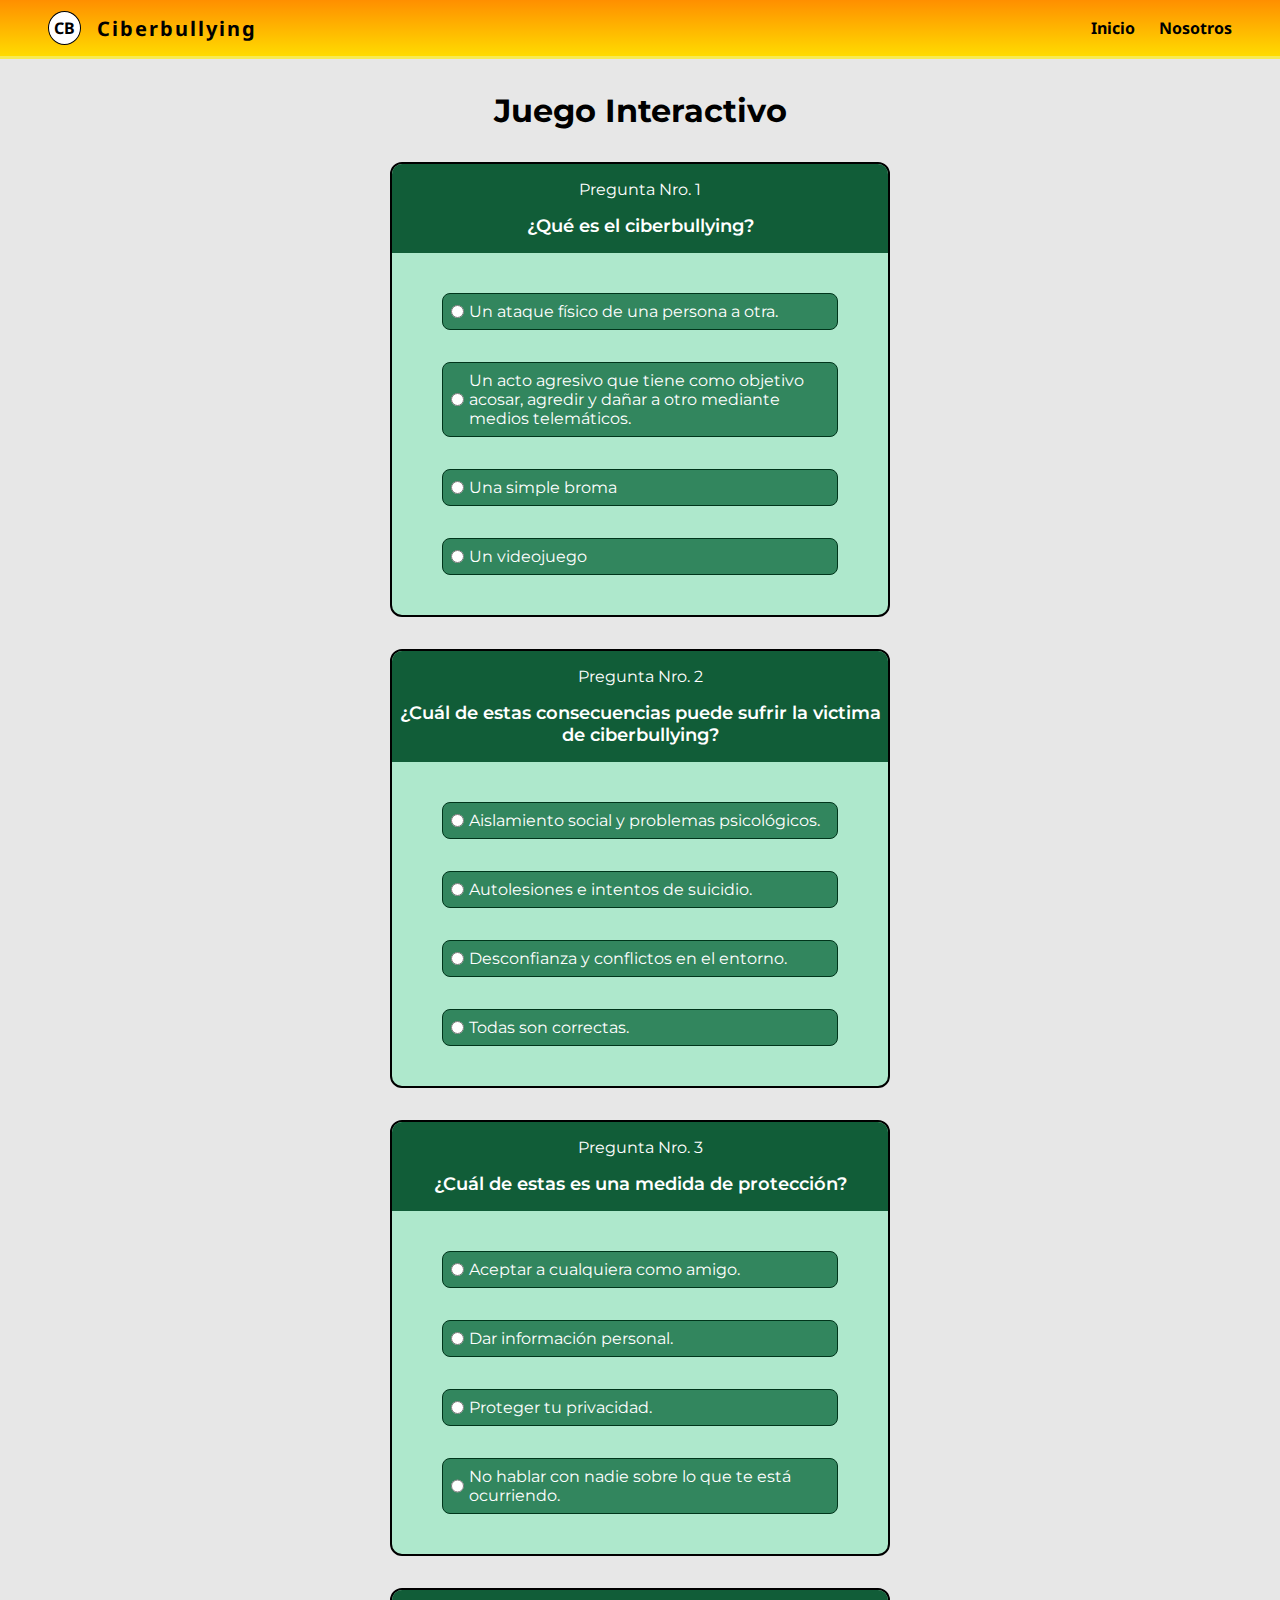
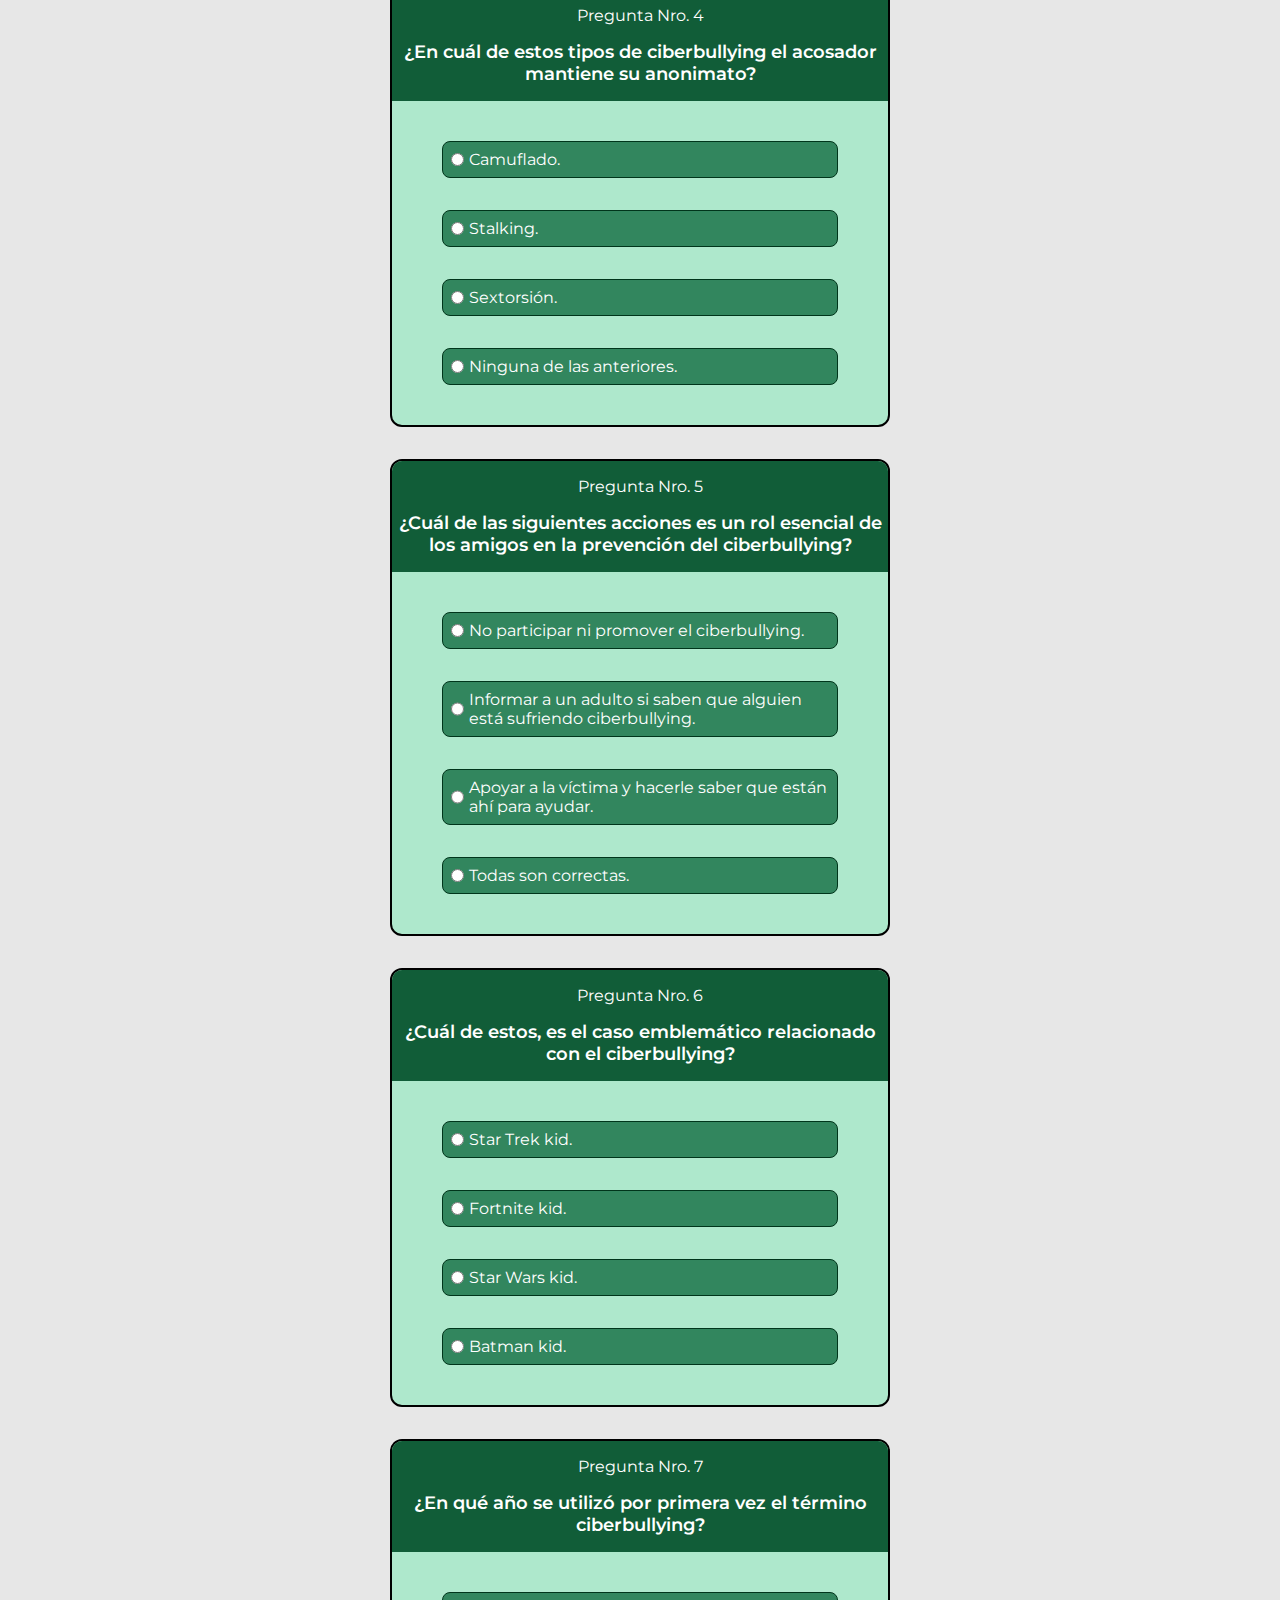
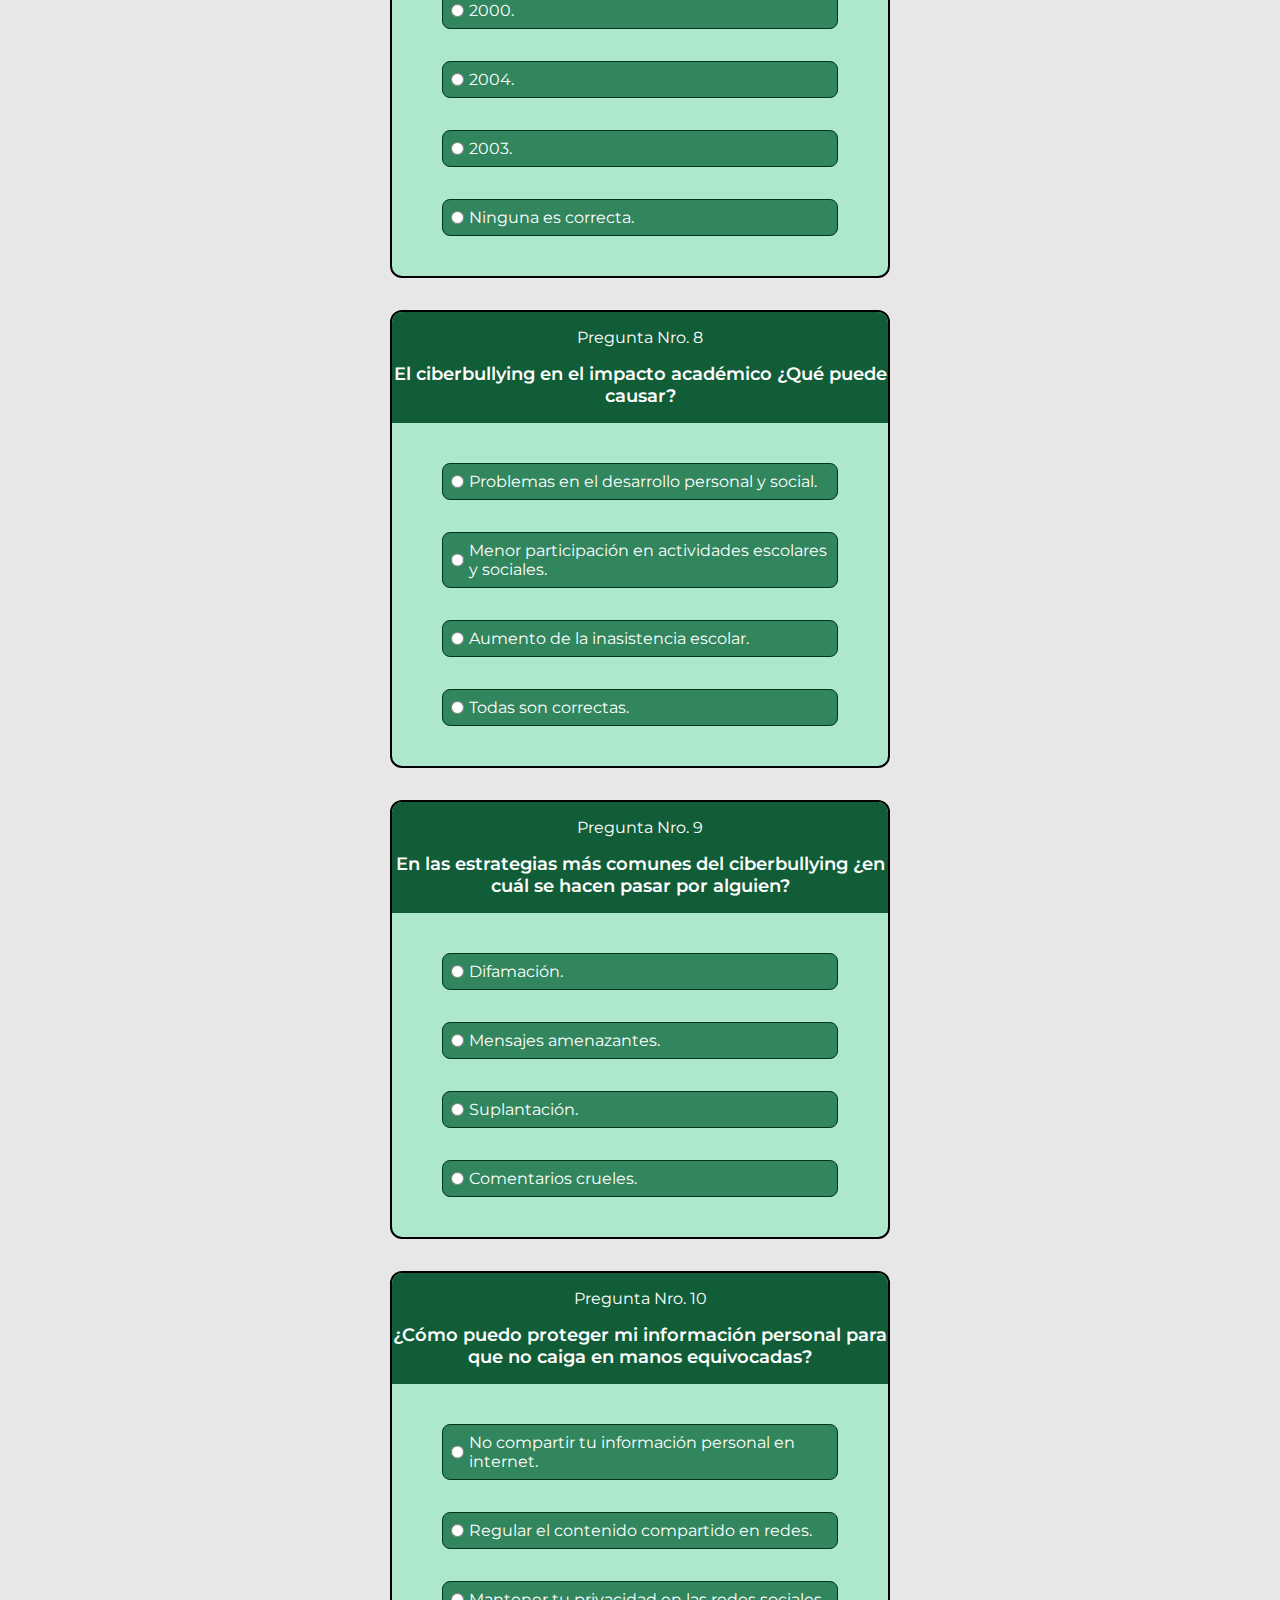
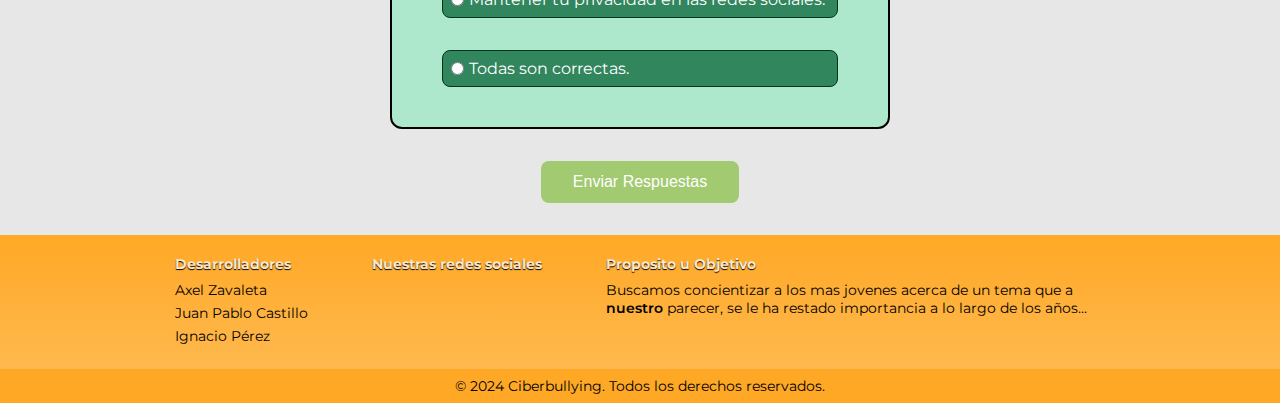
==== JuegoInteractivo/index.html @ 2579c368 "Juego iniciado" ====
<!DOCTYPE html>
<html lang="en">
<head>
  <meta charset="UTF-8">
  <meta name="viewport" content="width=device-width, initial-scale=1.0">
  <title>CB-Juego Interactivo</title>
  <link rel="stylesheet" href="https://cdnjs.cloudflare.com/ajax/libs/font-awesome/6.6.0/css/all.min.css" integrity="sha512-Kc323vGBEqzTmouAECnVceyQqyqdsSiqLQISBL29aUW4U/M7pSPA/gEUZQqv1cwx4OnYxTxve5UMg5GT6L4JJg==" crossorigin="anonymous" referrerpolicy="no-referrer" />
  <link rel="stylesheet" href="styles.css">
</head>
<body>
  <header>
    <nav class="nav-bar">
      <div class="logo">
        <a class="logo-icon" href="#">CB</a>
        <a class="logo-text" href="#">Ciberbullying</a>
      </div>
      <ul class="option-list">
        <li><a href="#">Inicio</a></li>
        <li><a href="#nosotros-inf">Nosotros</a></li>
      </ul>
    </nav>
  </header>

  <main>
    <h1>Juego Interactivo</h1>
    
    <div class="juego" id="juego-container">

    </div>
  
    <button id="enviar-btn">Enviar Respuestas</button>
    <div id="puntaje-container"></div>
  </main>
  
  <footer id="nosotros-inf">
    <div class="content-footer">
      <div class="apartados">
        <ul class="list-desarrollador apartUniv">
          <h4>Desarrolladores</h4>
          <li>Axel Zavaleta</li>
          <li>Juan Pablo Castillo</li>
          <li>Ignacio Pérez</li>
        </ul>
        <ul class="list-contactos apartUniv">
          <h4>Nuestras redes sociales</h4>
          <li class="list-redesSociales">
            <i class="fa-brands fa-x-twitter"></i>
            <i class="fa-brands fa-instagram"></i>
            <i class="fa-brands fa-facebook"></i>
          </li>
          <li class="list-redesSociales">
            <i class="fa-brands fa-x-twitter"></i>
            <i class="fa-brands fa-instagram"></i>
            <i class="fa-brands fa-facebook"></i>
          </li>
          <li class="list-redesSociales">
            <i class="fa-brands fa-x-twitter"></i>
            <i class="fa-brands fa-instagram"></i>
            <i class="fa-brands fa-facebook"></i>
          </li>
        </ul>
        <div class="informacion apartUniv">
          <h4>Proposito u Objetivo</h4>
          <p>
            Buscamos concientizar a los mas jovenes acerca de un tema que a <b>nuestro</b> parecer, se le ha restado importancia a lo largo de los años...
          </p>
        </div>
      </div>
    </div>
    <div class="copyright">
      <p>© 2024 Ciberbullying. Todos los derechos reservados.</p>
    </div>
  </footer>

  <script src="app.js" type="module"></script>
</body>
</html>
---- JuegoInteractivo/styles.css ----
@import url('https://fonts.googleapis.com/css2?family=Montserrat:ital,wght@0,100..900;1,100..900&family=Noto+Sans:ital,wght@0,100..900;1,100..900&family=Outfit:wght@100..900&family=Poppins:ital,wght@0,100;0,200;0,300;0,400;0,500;0,600;0,700;0,800;0,900;1,100;1,200;1,300;1,400;1,500;1,600;1,700;1,800;1,900&family=Ubuntu:ital,wght@0,300;0,400;0,500;0,700;1,300;1,400;1,500;1,700&display=swap');


* {
  margin: 0;
  padding: 0;
  box-sizing: border-box;
}

:root {
  /* --clr-header-top: #f79009;
  --clr-header-bottom: #dacd19; */
  --clr-header-top: #FF8F00;
  --clr-header-bottom: #FFDB00;
  --clr-title: #2e7d46;
  --clr-subTitle: #41b664;
  --BG-2ndSection: #e7e7e7;
  --clr-beige: #F6E96B;

  /*Verdes*/
  --clr-green: #BEDC74; 
  --clr-greenV2: #A2CA71; 
}


body {
  font-family: 'Montserrat', sans-serif;
  background-color: var(--BG-2ndSection);
}

header:not(header[class="headerQuestion"]) {
  width: 100%;
  padding-bottom: 3px;
  background-color: rgba(255, 238, 0, 0.637);
  font-weight: 700;
  font-family: 'Noto Sans', sans-serif;
}
header .logo {
  display: flex;
  align-items: center;
  gap: 1rem;
}
header .logo-icon {
  text-decoration: none;
  color: initial;
  background: #fff; 
  padding: 5px;
  border: solid 1px;
  border-radius: 50%;
  cursor: pointer;
}
header .logo-text {
  text-decoration: none;
  color: initial;
  font-size: 1.25rem;
  letter-spacing: 2px;
  cursor: pointer;
}

.nav-bar {
  /* background: #5dc246; */
  background: linear-gradient(var(--clr-header-top), var(--clr-header-bottom));
  padding: 0.7rem 3rem;
  display: flex;
  justify-content: space-between;
  align-items: center;
}
.nav-bar .option-list {
  list-style: none;
  display: flex;
  gap: 1.5rem;
}
.option-list li a {
  text-decoration: none;
  color: #000;
}
.option-list li a:hover {
  color: #fff;
  text-shadow: 0px 0px 10px rgba(0, 0 , 0, 0.6);
  transition: all 0.25s;
}

/* Footer */
footer:not(footer[class="footerQuestion"]) {
  font-size: 14px;
  /* background: #ffbd59; */
  background: linear-gradient(#ffa825, #ffbd59);
  text-align: center;
}

footer .apartados {
  display: flex;
  gap: 4rem;
  justify-content: center;
  padding: 1.2rem 0;
}
.apartados .informacion {
  text-align: left;
  max-width: 500px;
}
.apartados .apartUniv h4{
  color: #ffe6c9;
  text-shadow: 0 1px 1px #000;
  margin-bottom: 8px;
}
.apartUniv li {
  margin: 5px 0;
}

.list-desarrollador, .list-redesSociales{
  text-align: left;
  list-style: none;
}

.copyright {
  padding: 0.5rem 0;
  background-color: #ffa825;
}
b {
  font-weight: 600;
}

main {
  max-width: 1280px;
  text-align: center;
  margin: 2rem auto;
}

/* Juego */

.juego {
  margin: 2rem 0;
  display: grid;
  gap: 2rem;
}

.question {
  background-color: #aee8cc;
  max-width: 500px;
  width: 100%;
  margin: auto;
  border: solid 2px;
  border-radius: 12px;
  overflow: hidden;
}

.headerQuestion, .footerQuestion {
  background-color: #115d38;
  padding: 1rem 0;
  display: grid;
  gap: 1rem;
}
.headerQuestion h2 {
  color: #fff;
  font-size: 1rem;
  font-weight: 400;
}
.headerQuestion p {
  font-size: 18px;
  color: #ffffff;
  font-weight: 600;
}

.opciones {
  display: flex;
  flex-direction: column;
  justify-content: center;
  align-items: center;
  gap: 2rem;
  padding: 2.5rem 0;
}

.opciones label {
  color: #fff;
  display: flex;
  gap: 5px;
  text-align: left;
  background-color: #32865e;
  padding: 0.5rem;
  width: 80%;
  border: solid 1px #00351b;
  border-radius: 8px;
}

.footerQuestion {
  background-color: #115d38;
  padding: 1rem 0;
}

#enviar-btn {
  display: block;
  margin: 2rem auto;
  padding: 0.75rem 2rem;
  background-color: var(--clr-greenV2);
  color: #fff;
  border: none;
  border-radius: 8px;
  cursor: pointer;
  font-size: 1rem;
}

#enviar-btn:hover {
  background-color: var(--clr-green);
}

#score-container {
  text-align: center;
  margin-top: 2rem;
  font-size: 1.5rem;
  font-weight: bold;
  color: var(--clr-title);
}
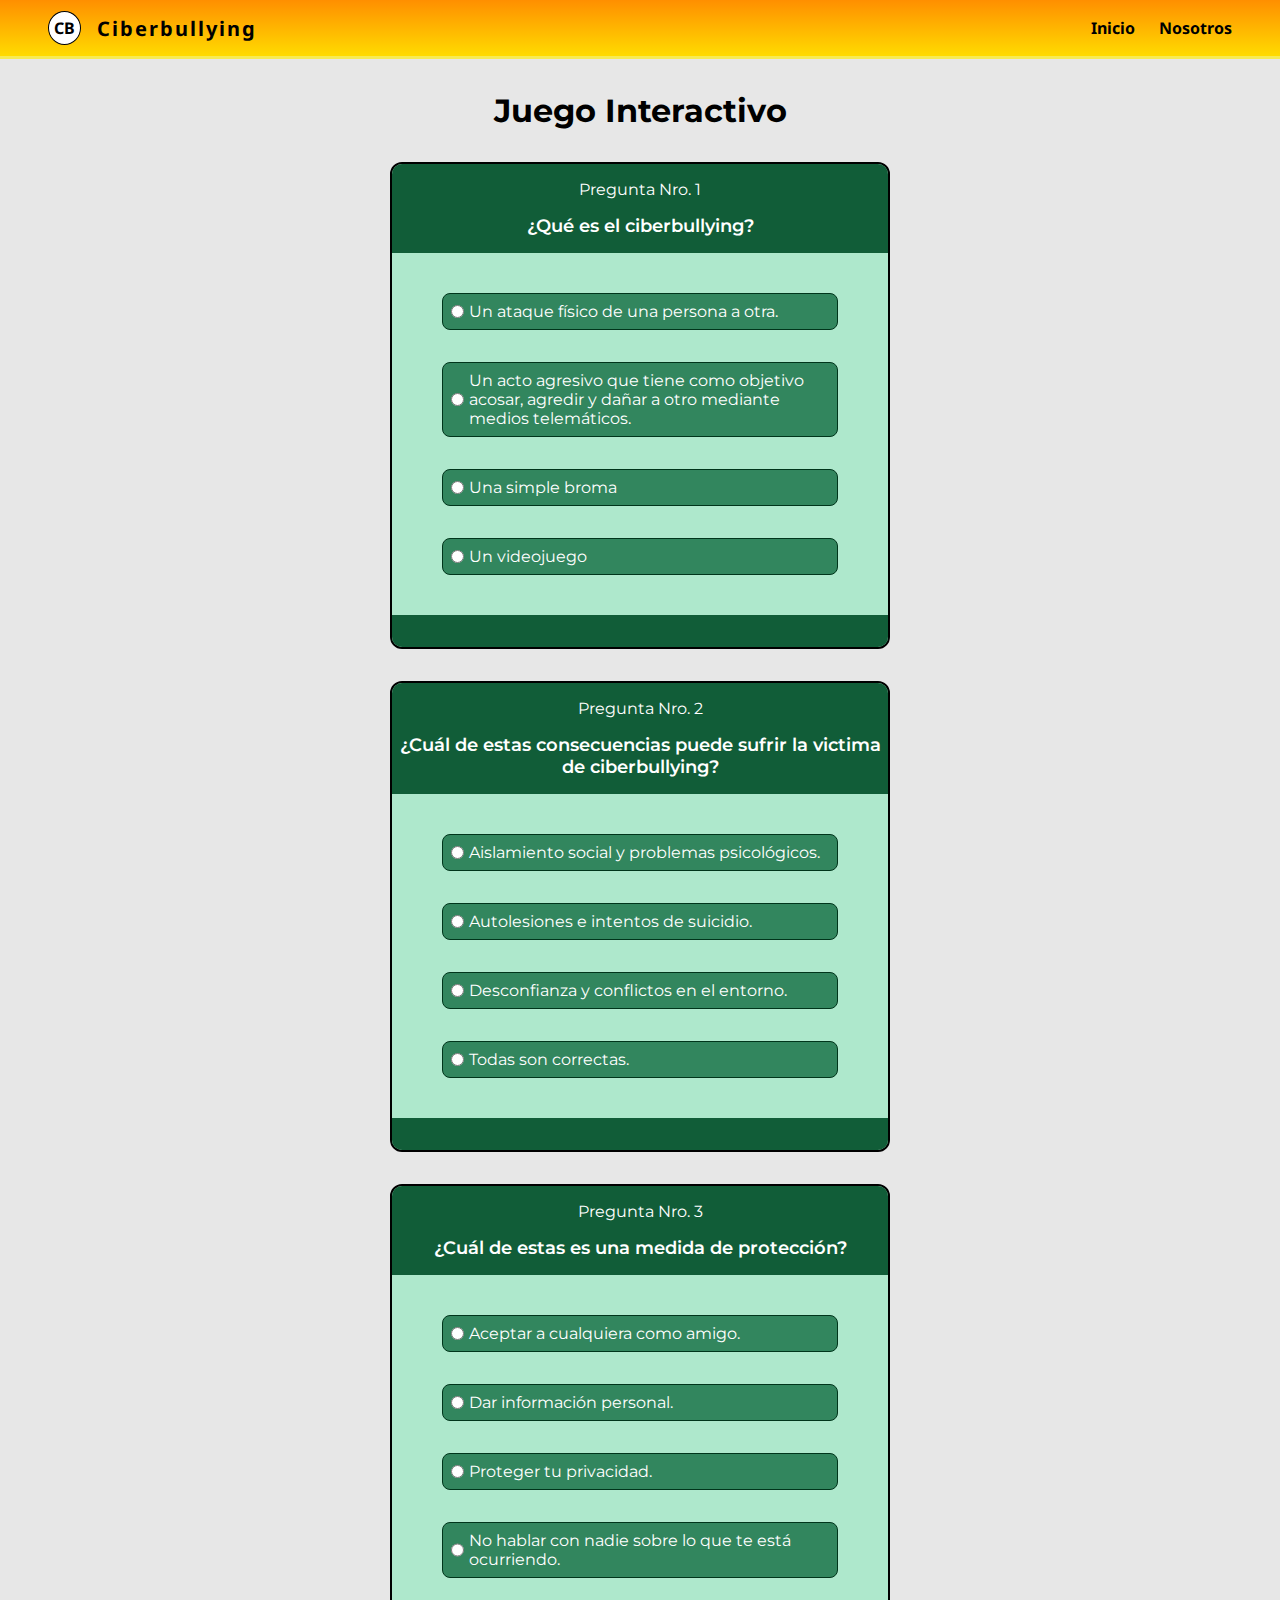
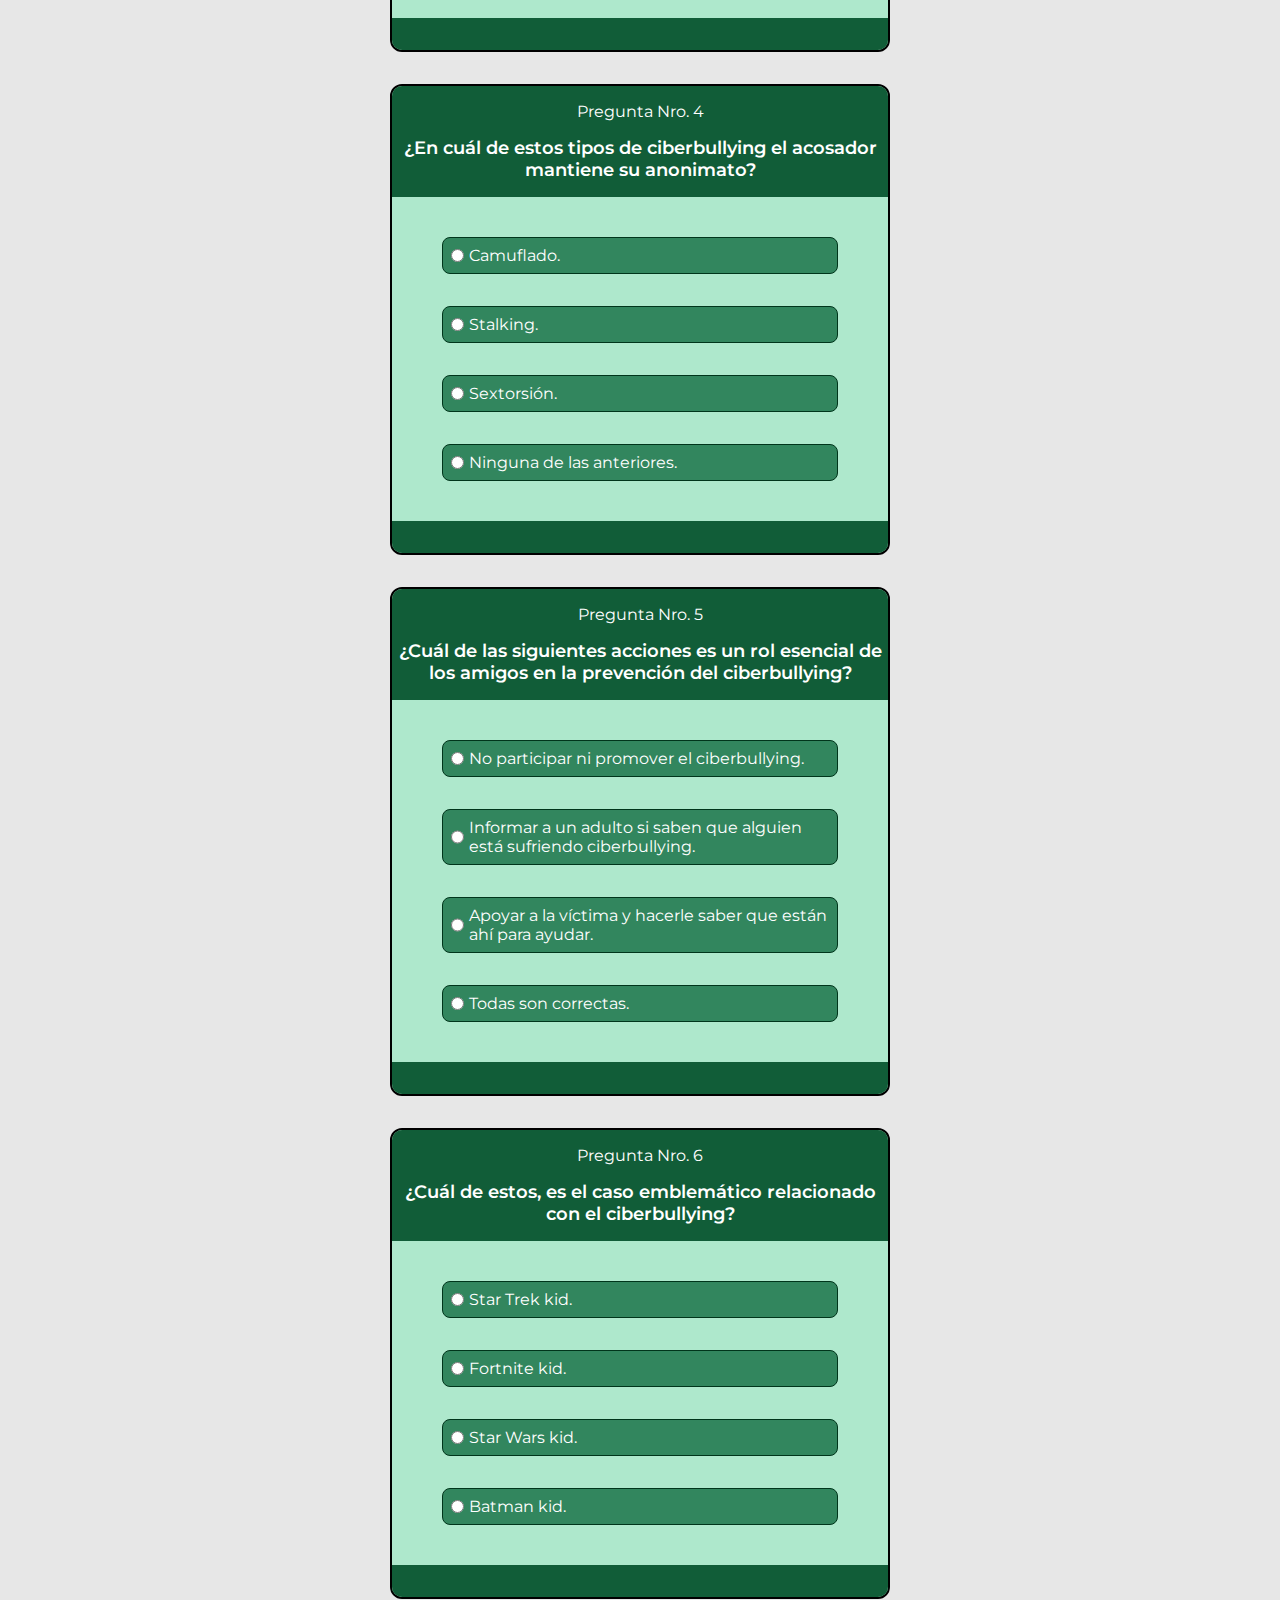
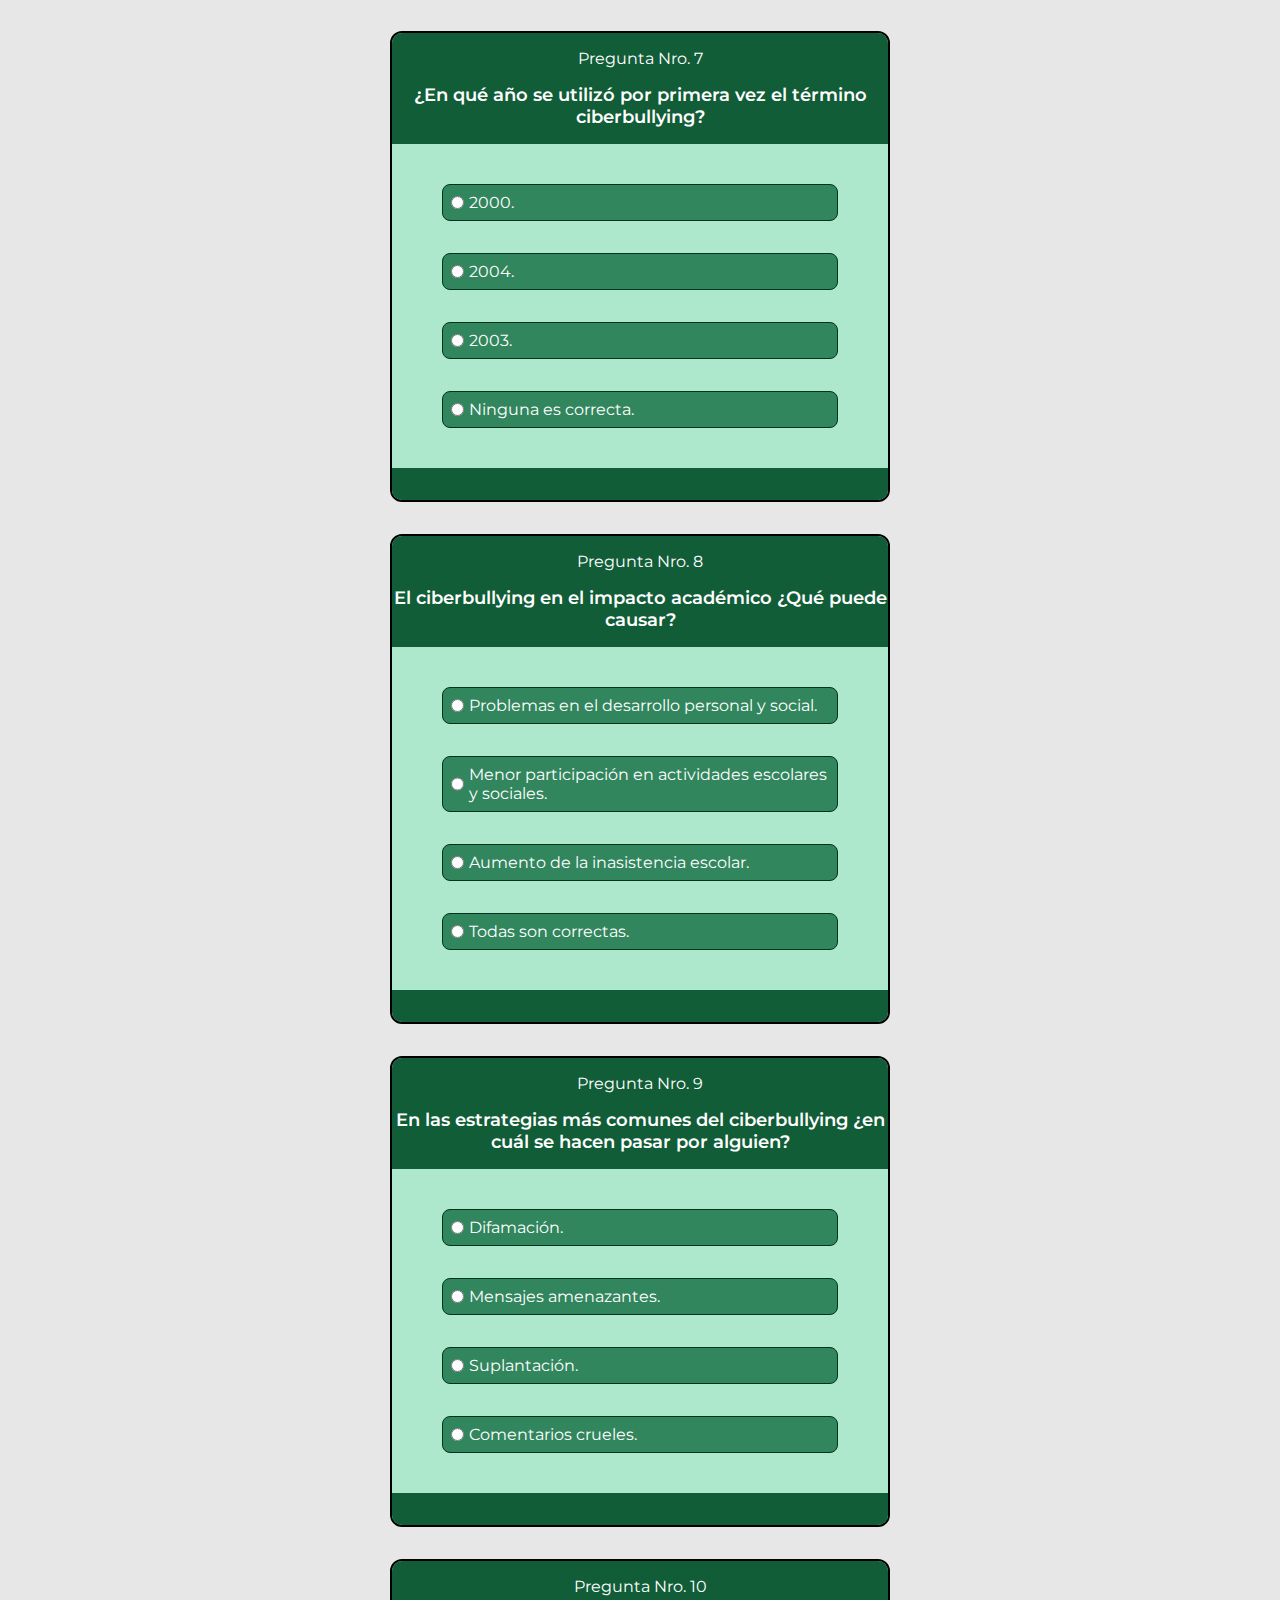
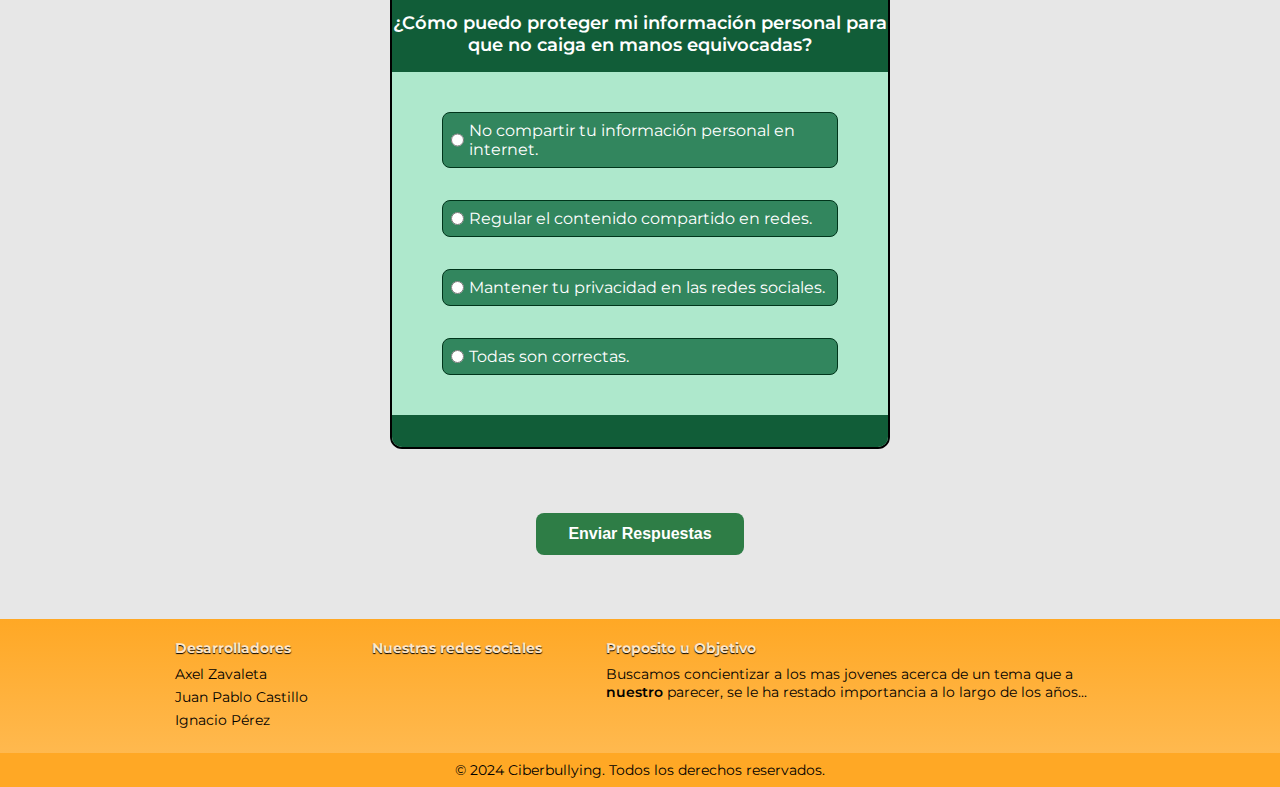
==== commit f46edfdc: "Juego V1 FINALIZADO" ====
--- a/JuegoInteractivo/index.html
+++ b/JuegoInteractivo/index.html
@@ -29,7 +29,9 @@
     </div>
   
     <button id="enviar-btn">Enviar Respuestas</button>
-    <div id="puntaje-container"></div>
+    <div id="puntaje-container">
+       
+    </div>
   </main>
   
   <footer id="nosotros-inf">
--- a/JuegoInteractivo/styles.css
+++ b/JuegoInteractivo/styles.css
@@ -77,7 +77,7 @@
 .option-list li a:hover {
   color: #fff;
   text-shadow: 0px 0px 10px rgba(0, 0 , 0, 0.6);
-  transition: all 0.25s;
+  transition: all .25s;
 }
 
 /* Footer */
@@ -188,22 +188,29 @@
 }
 
 #enviar-btn {
-  display: block;
+  background-color: var(--clr-title);
+  color: #fff;
+  font-size: 1rem;
+  font-weight: bold;
   margin: 2rem auto;
   padding: 0.75rem 2rem;
-  background-color: var(--clr-greenV2);
-  color: #fff;
   border: none;
   border-radius: 8px;
   cursor: pointer;
-  font-size: 1rem;
 }
 
 #enviar-btn:hover {
-  background-color: var(--clr-green);
-}
-
-#score-container {
+  transform: scale(1.05);
+  background-color: #44b07a;
+  transition: all .3s ease;
+}
+#enviar-btn:active {
+  transform: scale(1);
+  background-color: #00351b;
+  transition: all .25s ease;
+}
+
+#puntaje-container {
   text-align: center;
   margin-top: 2rem;
   font-size: 1.5rem;
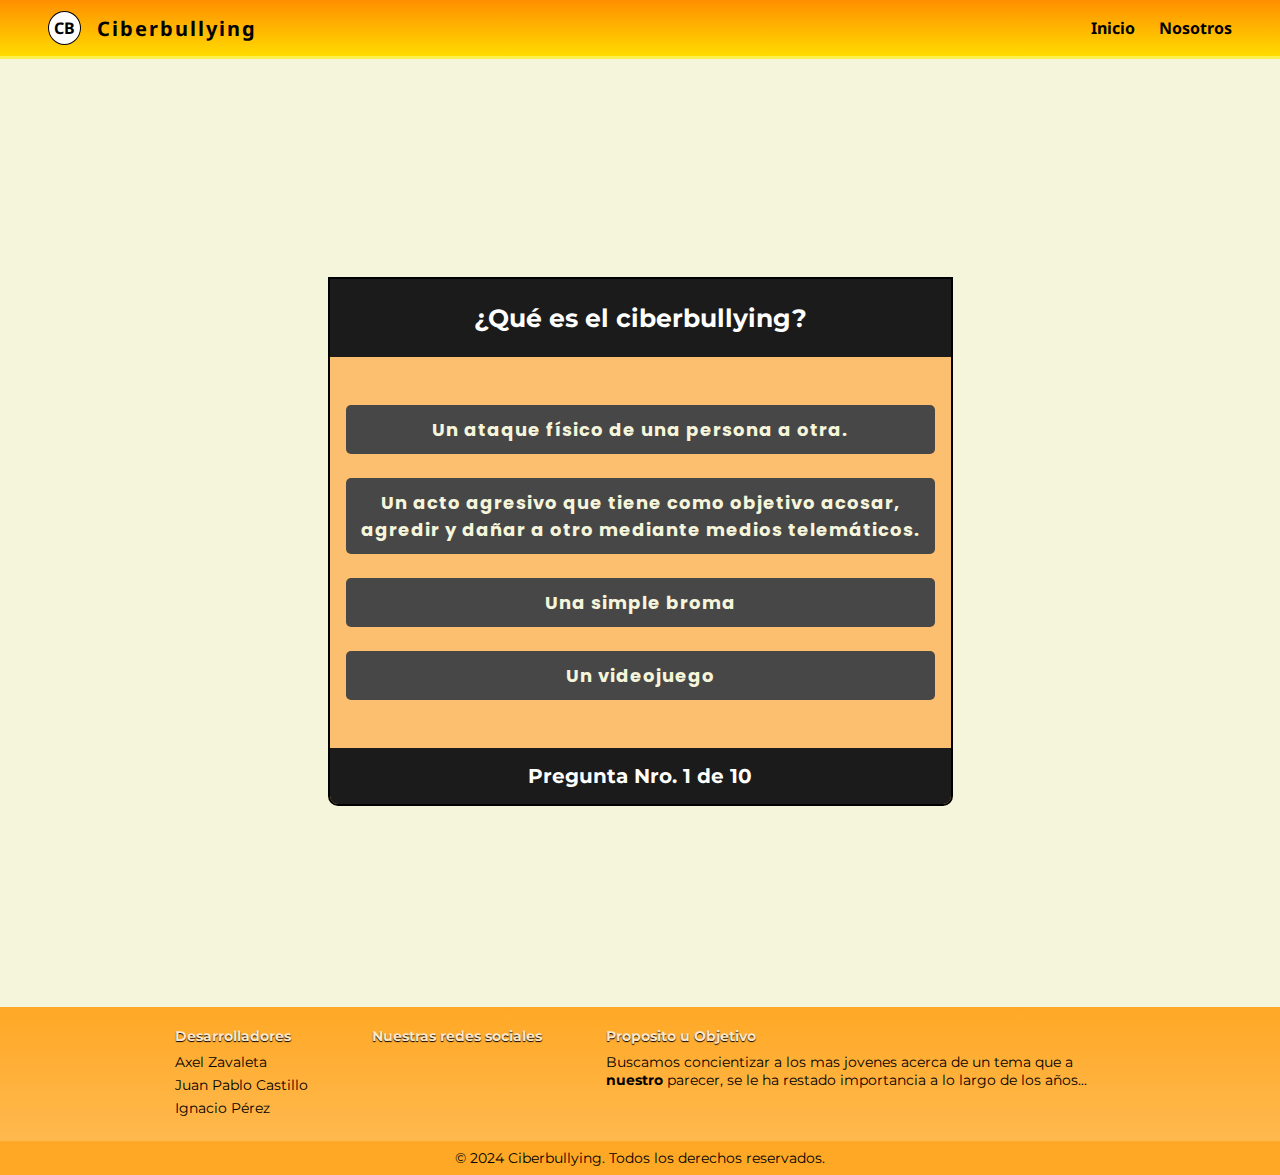
==== commit 75325aae: "Juego V2 Finalizado" ====
--- a/JuegoInteractivo/index.html
+++ b/JuegoInteractivo/index.html
@@ -22,15 +22,8 @@
   </header>
 
   <main>
-    <h1>Juego Interactivo</h1>
+    <div id="container-quiz">
     
-    <div class="juego" id="juego-container">
-
-    </div>
-  
-    <button id="enviar-btn">Enviar Respuestas</button>
-    <div id="puntaje-container">
-       
     </div>
   </main>
   
@@ -76,4 +69,4 @@
 
   <script src="app.js" type="module"></script>
 </body>
-</html>+</html>
--- a/JuegoInteractivo/styles.css
+++ b/JuegoInteractivo/styles.css
@@ -25,10 +25,16 @@
 
 body {
   font-family: 'Montserrat', sans-serif;
-  background-color: var(--BG-2ndSection);
-}
-
-header:not(header[class="headerQuestion"]) {
+  background-color: beige;
+}
+
+main {
+  position: relative;
+  text-align: center;
+  margin-top: 2rem;
+}
+
+header:not(header[class="headerQuiz"]) {
   width: 100%;
   padding-bottom: 3px;
   background-color: rgba(255, 238, 0, 0.637);
@@ -81,7 +87,7 @@
 }
 
 /* Footer */
-footer:not(footer[class="footerQuestion"]) {
+footer:not(footer[class="footerQuiz"]) {
   font-size: 14px;
   /* background: #ffbd59; */
   background: linear-gradient(#ffa825, #ffbd59);
@@ -116,104 +122,85 @@
   padding: 0.5rem 0;
   background-color: #ffa825;
 }
-b {
-  font-weight: 600;
-}
-
-main {
-  max-width: 1280px;
-  text-align: center;
-  margin: 2rem auto;
-}
-
-/* Juego */
-
-.juego {
-  margin: 2rem 0;
+
+#container-quiz {
+  gap: 2rem;
+  text-align: center;
+  min-height: 100vh;
   display: grid;
-  gap: 2rem;
-}
-
-.question {
-  background-color: #aee8cc;
-  max-width: 500px;
-  width: 100%;
-  margin: auto;
-  border: solid 2px;
-  border-radius: 12px;
+  place-content: center;
+  margin: 1rem;
+}
+
+#question {
+  background-color: #fcbf6f;
+  border: solid 2px #000;
+  border-radius: 0 0 10px 10px;
+  width: 625px;
   overflow: hidden;
 }
 
-.headerQuestion, .footerQuestion {
-  background-color: #115d38;
-  padding: 1rem 0;
+.headerQuiz, 
+.footerQuiz {
   display: grid;
   gap: 1rem;
-}
-.headerQuestion h2 {
-  color: #fff;
-  font-size: 1rem;
-  font-weight: 400;
-}
-.headerQuestion p {
+  text-align: center;
+  background-color: #1b1b1b;
+  color: white;
+  padding: 1.5rem 1rem;
+}
+.headerQuiz h1 {
+  font-size: 25px;
+}
+.footerQuiz {
+  padding: 1rem;
+}
+.footerQuiz h2 {
+  font-size: 20px;
+}
+
+#choices {
+  display: grid;
+  gap: 1.5rem;
+  padding: 3rem 1rem;
+}
+
+.btnQuiz {
   font-size: 18px;
-  color: #ffffff;
-  font-weight: 600;
-}
-
-.opciones {
-  display: flex;
-  flex-direction: column;
-  justify-content: center;
-  align-items: center;
-  gap: 2rem;
-  padding: 2.5rem 0;
-}
-
-.opciones label {
-  color: #fff;
-  display: flex;
-  gap: 5px;
-  text-align: left;
-  background-color: #32865e;
-  padding: 0.5rem;
-  width: 80%;
-  border: solid 1px #00351b;
-  border-radius: 8px;
-}
-
-.footerQuestion {
-  background-color: #115d38;
-  padding: 1rem 0;
-}
-
-#enviar-btn {
-  background-color: var(--clr-title);
-  color: #fff;
-  font-size: 1rem;
+  font-family: 'Poppins', sans-serif;
   font-weight: bold;
-  margin: 2rem auto;
-  padding: 0.75rem 2rem;
-  border: none;
-  border-radius: 8px;
+  letter-spacing: 1px;
+  background-color: #474747;
+  border: solid 1px transparent;
+  color: #F5F5DC;
+  padding: 10px;
+  border-radius: 5px;
   cursor: pointer;
-}
-
-#enviar-btn:hover {
-  transform: scale(1.05);
-  background-color: #44b07a;
-  transition: all .3s ease;
-}
-#enviar-btn:active {
-  transform: scale(1);
-  background-color: #00351b;
   transition: all .25s ease;
 }
-
-#puntaje-container {
-  text-align: center;
-  margin-top: 2rem;
-  font-size: 1.5rem;
-  font-weight: bold;
-  color: var(--clr-title);
-}
+.btnQuiz:hover {
+  color: #F6E96B;
+  border: solid 1px #000;
+  background-color: #2c2c2c;
+}
+
+.verification {
+  max-width: 625px;
+  width: 100%;
+  position: sticky;
+  top: 1px;
+  padding: 1rem;
+  color: white;
+  border-radius: 5px;
+  text-align: center;
+  font-size: 1.2rem;
+  z-index: 1; 
+}
+
+.msgCorrect {
+  background-color: rgba(0, 163, 0, 0.808);
+}
+
+.msgIncorrect {
+  background-color: red;
+}
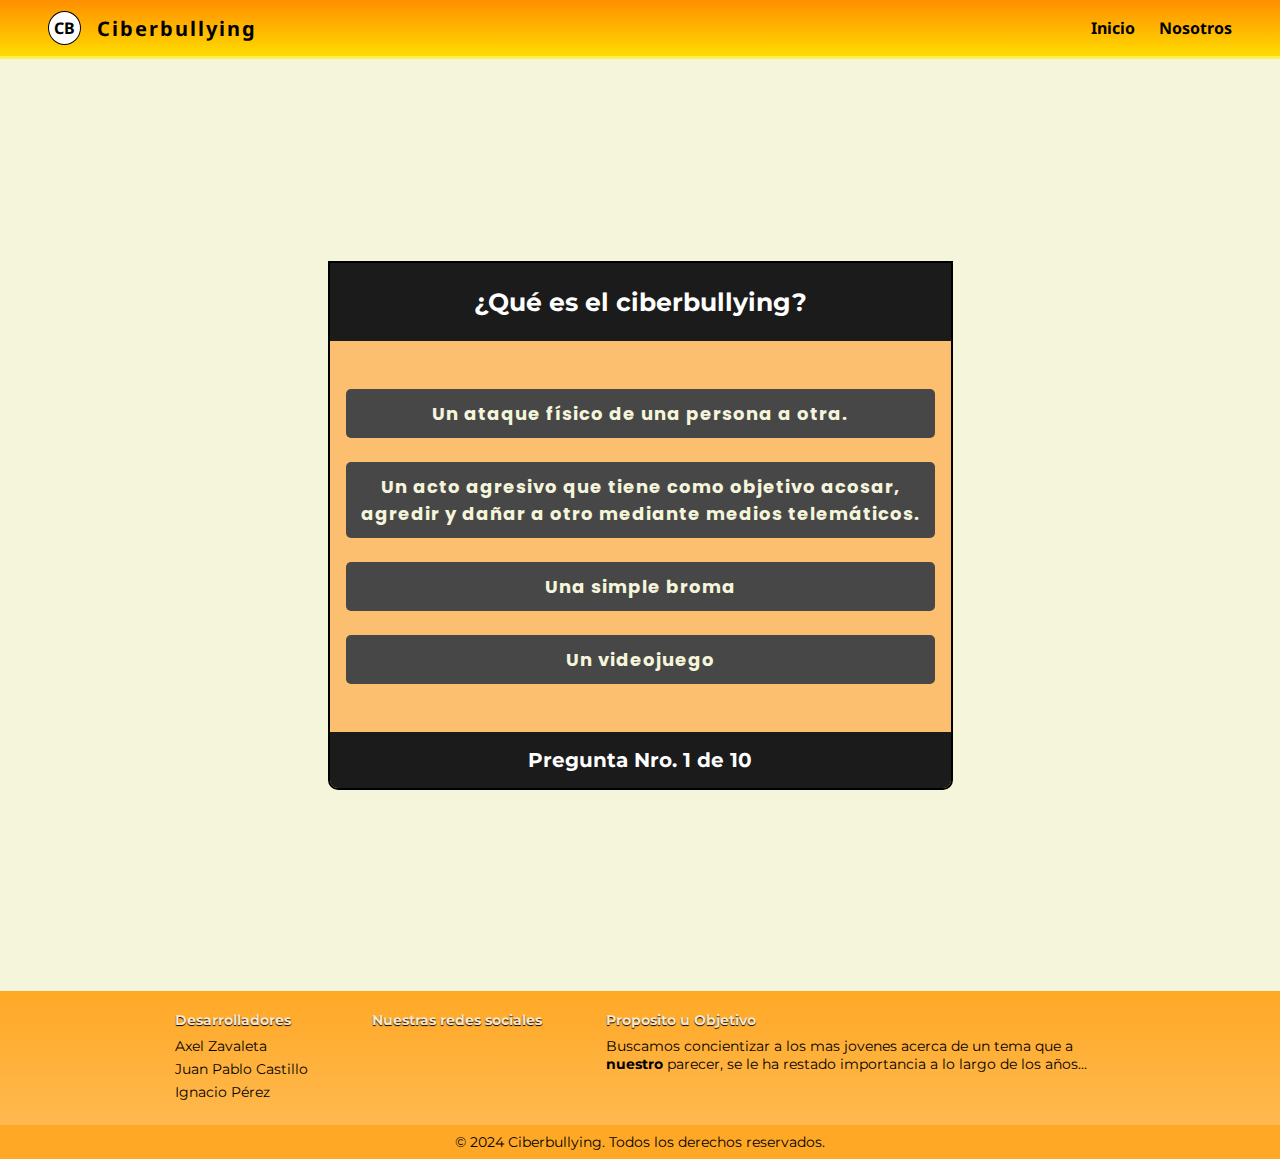
==== commit 5eb2d727: "Juego Responsive V1" ====
--- a/JuegoInteractivo/index.html
+++ b/JuegoInteractivo/index.html
@@ -28,38 +28,36 @@
   </main>
   
   <footer id="nosotros-inf">
-    <div class="content-footer">
-      <div class="apartados">
-        <ul class="list-desarrollador apartUniv">
-          <h4>Desarrolladores</h4>
-          <li>Axel Zavaleta</li>
-          <li>Juan Pablo Castillo</li>
-          <li>Ignacio Pérez</li>
-        </ul>
-        <ul class="list-contactos apartUniv">
-          <h4>Nuestras redes sociales</h4>
-          <li class="list-redesSociales">
-            <i class="fa-brands fa-x-twitter"></i>
-            <i class="fa-brands fa-instagram"></i>
-            <i class="fa-brands fa-facebook"></i>
-          </li>
-          <li class="list-redesSociales">
-            <i class="fa-brands fa-x-twitter"></i>
-            <i class="fa-brands fa-instagram"></i>
-            <i class="fa-brands fa-facebook"></i>
-          </li>
-          <li class="list-redesSociales">
-            <i class="fa-brands fa-x-twitter"></i>
-            <i class="fa-brands fa-instagram"></i>
-            <i class="fa-brands fa-facebook"></i>
-          </li>
-        </ul>
-        <div class="informacion apartUniv">
-          <h4>Proposito u Objetivo</h4>
-          <p>
-            Buscamos concientizar a los mas jovenes acerca de un tema que a <b>nuestro</b> parecer, se le ha restado importancia a lo largo de los años...
-          </p>
-        </div>
+    <div class="apartados">
+      <ul class="list-desarrollador apartUniv">
+        <h4>Desarrolladores</h4>
+        <li>Axel Zavaleta</li>
+        <li>Juan Pablo Castillo</li>
+        <li>Ignacio Pérez</li>
+      </ul>
+      <ul class="list-contactos apartUniv">
+        <h4>Nuestras redes sociales</h4>
+        <li class="list-redesSociales">
+          <i class="fa-brands fa-x-twitter"></i>
+          <i class="fa-brands fa-instagram"></i>
+          <i class="fa-brands fa-facebook"></i>
+        </li>
+        <li class="list-redesSociales">
+          <i class="fa-brands fa-x-twitter"></i>
+          <i class="fa-brands fa-instagram"></i>
+          <i class="fa-brands fa-facebook"></i>
+        </li>
+        <li class="list-redesSociales">
+          <i class="fa-brands fa-x-twitter"></i>
+          <i class="fa-brands fa-instagram"></i>
+          <i class="fa-brands fa-facebook"></i>
+        </li>
+      </ul>
+      <div class="informacion apartUniv">
+        <h4>Proposito u Objetivo</h4>
+        <p>
+          Buscamos concientizar a los mas jovenes acerca de un tema que a <b>nuestro</b> parecer, se le ha restado importancia a lo largo de los años...
+        </p>
       </div>
     </div>
     <div class="copyright">
--- a/JuegoInteractivo/styles.css
+++ b/JuegoInteractivo/styles.css
@@ -28,12 +28,6 @@
   background-color: beige;
 }
 
-main {
-  position: relative;
-  text-align: center;
-  margin-top: 2rem;
-}
-
 header:not(header[class="headerQuiz"]) {
   width: 100%;
   padding-bottom: 3px;
@@ -113,7 +107,7 @@
   margin: 5px 0;
 }
 
-.list-desarrollador, .list-redesSociales{
+.list-desarrollador, .list-redesSociales {
   text-align: left;
   list-style: none;
 }
@@ -136,7 +130,7 @@
   background-color: #fcbf6f;
   border: solid 2px #000;
   border-radius: 0 0 10px 10px;
-  width: 625px;
+  max-width: 625px;
   overflow: hidden;
 }
 
@@ -204,3 +198,44 @@
 .msgIncorrect {
   background-color: red;
 }
+
+
+@media screen and (max-width: 425px) {
+  .nav-bar {
+    display: grid;
+    place-content: center;
+    padding: 1rem;
+  }
+
+  .nav-bar .option-list {
+    display: none;
+  }
+
+  footer:not(footer[class="footerQuiz"]) {
+    text-align: center;
+  }
+
+  footer .apartados {
+    padding: 1rem;
+    display: flex;
+    gap: 1rem;
+    flex-direction: column;
+    justify-content: center;
+    align-items: center;
+  }
+
+  .apartados .informacion {
+    text-align: center;
+  }
+
+  .list-desarrollador, .list-redesSociales {
+    text-align: center;
+  }
+  /* .formulario {
+    height: 100%;
+    padding: 0 1rem;
+    display: flex;
+    flex-direction: column;
+    justify-content: center;
+  } */
+}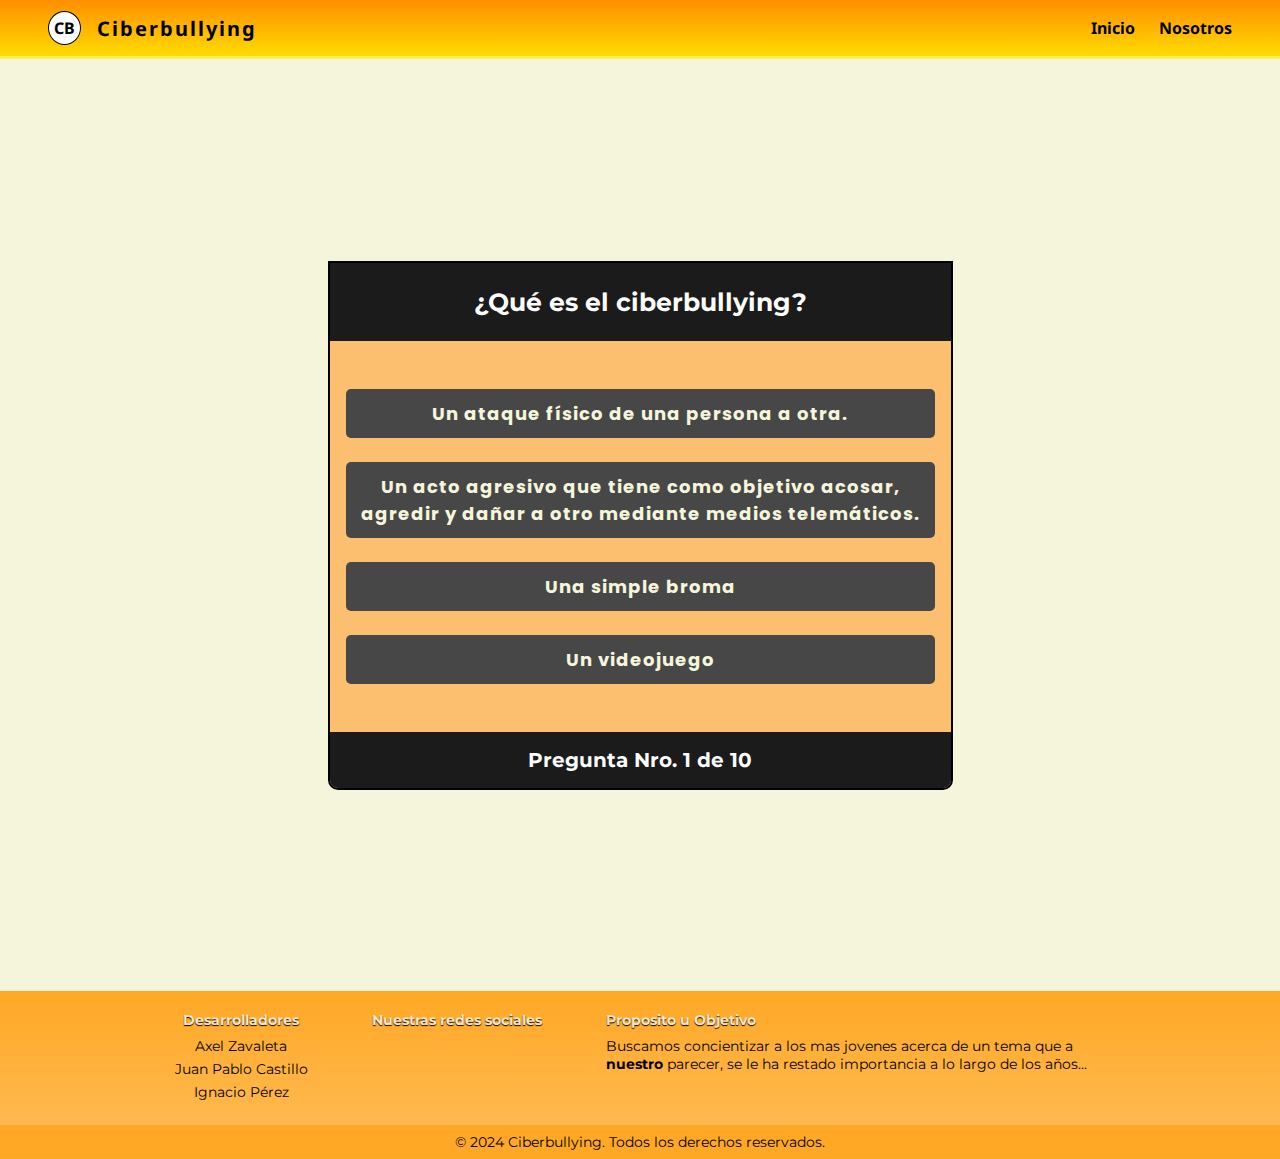
==== commit 039d6927: "Footer del juego actualizado" ====
--- a/JuegoInteractivo/index.html
+++ b/JuegoInteractivo/index.html
@@ -11,8 +11,8 @@
   <header>
     <nav class="nav-bar">
       <div class="logo">
-        <a class="logo-icon" href="#">CB</a>
-        <a class="logo-text" href="#">Ciberbullying</a>
+        <a class="logo-icon" href="https://tizianoharo.github.io/Proyecto-Ciberbullying/">CB</a>
+        <a class="logo-text" href="https://tizianoharo.github.io/Proyecto-Ciberbullying/">Ciberbullying</a>
       </div>
       <ul class="option-list">
         <li><a href="#">Inicio</a></li>
@@ -37,21 +37,9 @@
       </ul>
       <ul class="list-contactos apartUniv">
         <h4>Nuestras redes sociales</h4>
-        <li class="list-redesSociales">
-          <i class="fa-brands fa-x-twitter"></i>
+        <a class="redSocial" href="https://www.instagram.com/promo25programacion/">
           <i class="fa-brands fa-instagram"></i>
-          <i class="fa-brands fa-facebook"></i>
-        </li>
-        <li class="list-redesSociales">
-          <i class="fa-brands fa-x-twitter"></i>
-          <i class="fa-brands fa-instagram"></i>
-          <i class="fa-brands fa-facebook"></i>
-        </li>
-        <li class="list-redesSociales">
-          <i class="fa-brands fa-x-twitter"></i>
-          <i class="fa-brands fa-instagram"></i>
-          <i class="fa-brands fa-facebook"></i>
-        </li>
+        </a>
       </ul>
       <div class="informacion apartUniv">
         <h4>Proposito u Objetivo</h4>
--- a/JuegoInteractivo/styles.css
+++ b/JuegoInteractivo/styles.css
@@ -87,7 +87,10 @@
   background: linear-gradient(#ffa825, #ffbd59);
   text-align: center;
 }
-
+.copyright {
+  padding: 0.5rem 0;
+  background-color: #ffa825;
+}
 footer .apartados {
   display: flex;
   gap: 4rem;
@@ -105,17 +108,17 @@
 }
 .apartUniv li {
   margin: 5px 0;
-}
-
-.list-desarrollador, .list-redesSociales {
-  text-align: left;
   list-style: none;
 }
-
-.copyright {
-  padding: 0.5rem 0;
-  background-color: #ffa825;
-}
+.redSocial {
+  font-size: 32px;
+  color: #000;
+}
+.redSocial i:hover {
+  transform: scale(1.2);
+  transition: transform .45s ease;
+}
+
 
 #container-quiz {
   gap: 2rem;
@@ -191,16 +194,47 @@
   z-index: 1; 
 }
 
+.divQuiz {
+  background: linear-gradient(#ffca7a, #ffca7ae0,  beige);
+  padding: 0 5rem;
+  height: 50vh;
+  display: flex;
+  align-items: center;
+  justify-content: center;
+  flex-direction: column;
+  gap: 2rem;
+}
+.divQuiz h1 {
+  text-transform: uppercase;
+}
+.divQuiz p {
+  font-size: 1.2rem;
+}
+.divQuiz span {
+  font-weight: bold;
+}
+.divQuiz span.nroDePreguntas {
+  color: #704300;
+}
+
 .msgCorrect {
-  background-color: rgba(0, 163, 0, 0.808);
-}
-
-.msgIncorrect {
-  background-color: red;
-}
-
-
-@media screen and (max-width: 425px) {
+  background-color: #1eb357d2;
+  font-weight: bold;
+}
+
+.msgIncorrect {  
+  background-color: #f42a2ad5;
+}
+.msgIncorrect span {
+  font-weight: bold;
+}
+.msgIncorrect span:last-child {
+  color: #ffd6d6;
+
+}
+
+
+@media screen and (max-width: 625px) {
   .nav-bar {
     display: grid;
     place-content: center;
@@ -231,6 +265,14 @@
   .list-desarrollador, .list-redesSociales {
     text-align: center;
   }
+
+  .divQuiz h1 {
+    font-size: 1.5rem;
+  }
+  .divQuiz p {
+    font-size: 1rem;
+  }
+
   /* .formulario {
     height: 100%;
     padding: 0 1rem;
